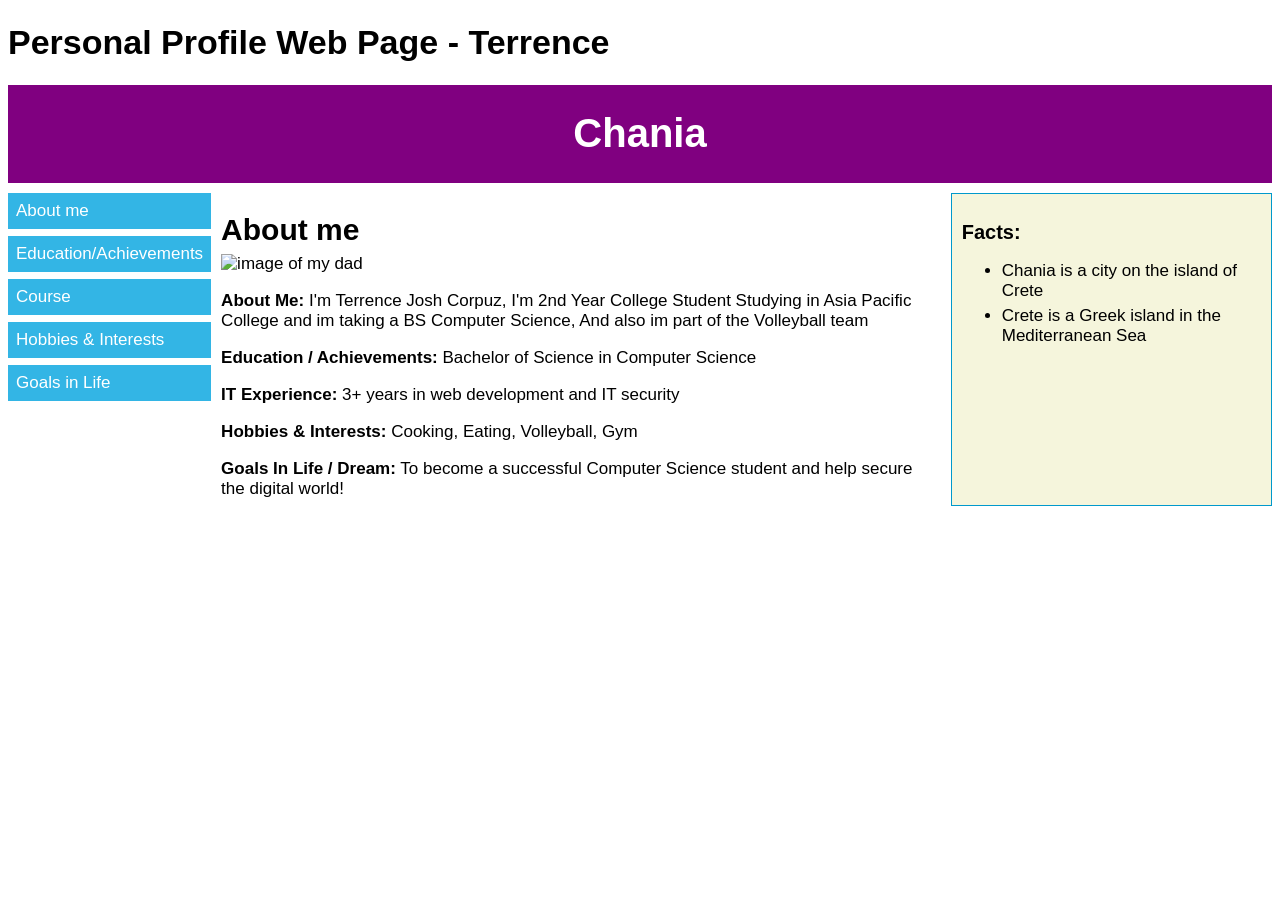
==== introductions/index.html @ 65864deb "updated style" ====
<!DOCTYPE html>
<html lang="en">
<head>
  <meta name="viewport" content="width=device-width, initial-scale=1.0">
  <meta charset="UTF-8">
  <link rel="stylesheet" href="css/rwd.css">
  <title>WEBPROG Introduction</title>
</head>
<body>
  <header>
    <h1 class="center">Personal Profile Web Page - Terrence</h1>
  </header>

  <div class="grid-container">

<div class="header"><h1>Chania</h1></div>

<div class="menu">
  <ul>
    <li>About me</li>
    <li>Education/Achievements</li>
    <li>Course</li>
    <li>Hobbies & Interests</li>
    <li>Goals in Life</li>
  </ul>
</div>

<div class="content">
  <h1>About me</h1>
  <img src="https://media.gettyimages.com/id/1039547504/photo/2018-19-los-angeles-lakers-media-day.jpg?b=1&s=594x594&w=0&k=20&c=VQoe-UYfiyl61bUd9SkUxvu4og2Eyd2HewlKxQmSQYo=" alt="image of my dad" class="profile-image"  width="150" height="150">
  <p><strong>About Me:</strong> I'm Terrence Josh Corpuz, I'm 2nd Year College Student Studying in Asia Pacific College and im taking a BS Computer Science, And also im part of the Volleyball team</p>
    <p><strong>Education / Achievements:</strong> Bachelor of Science in Computer Science</p>
    <p><strong>IT Experience:</strong> 3+ years in web development and IT security</p>
    <p><strong>Hobbies & Interests:</strong> Cooking, Eating, Volleyball, Gym</p>
    <p><strong>Goals In Life / Dream:</strong> To become a successful Computer Science student and help secure the digital world!</p>
    
</div>
<div class="facts">
  <h2>Facts:</h2>
  <ul>
    <li>Chania is a city on the island of Crete</li>
    <li>Crete is a Greek island in the Mediterranean Sea</li>
  </ul>
</div>
  
</div>
</body>
</html>
---- introductions/css/rwd.css ----
* {
  box-sizing: border-box;
}

body {
  font-family: "Lucida Sans", sans-serif;
  font-size: 17px;
}

.grid-container {
  display: grid;
  grid-template-areas:
    'header'
    'menu'
    'main'
    'facts'
    'footer';
  background-color: white;
  gap: 10px;  
}

.header {
  grid-area: header;
  background-color: purple;
  text-align: center;
  color: #ffffff;
}

.header > h1 {
  font-size: 40px;
}

.menu {
  grid-area: menu;
  }
  
.menu ul {
  list-style-type: none;
  margin: 0;
  padding: 0;
}

.menu li {
  padding: 8px;
  margin-bottom: 7px;
  background-color: #33b5e5;
  color: #ffffff;
}

.menu li:hover {
  background-color: #0099cc;
}
  
.content {
  grid-area: main;
}

.content > h1 {
  font-size: 30px;
  margin-bottom: 7px;
}

.content > p {
  margin-bottom: 7px;
}

.facts {
  grid-area: facts;
  border: 1px solid #0099cc;
  background-color: beige;
  padding: 10px;
}

.facts > h2 {
  font-size: 20px;
}

.facts li {
  margin-bottom: 5px;
}

.footer {
  grid-area: footer;
  background-color: #0099cc;
  color: #ffffff;
  text-align: center;
}

@media (min-width: 600px) {
  .header {grid-area: 1 / span 6;}
  .menu {grid-area: 2 / span 1;}
  .content {grid-area: 2 / span 4;}
  .facts {grid-area: 3 / span 6;}
  .footer {grid-area: 4 / span 6;}
}

@media (min-width: 768px) {
  .header {grid-area: 1 / span 6;}
  .menu {grid-area: 2 / span 1;}
  .content {grid-area: 2 / span 4;}
  .facts {grid-area: 2 / span 1;}
  .footer {grid-area: 3 / span 6;}
}
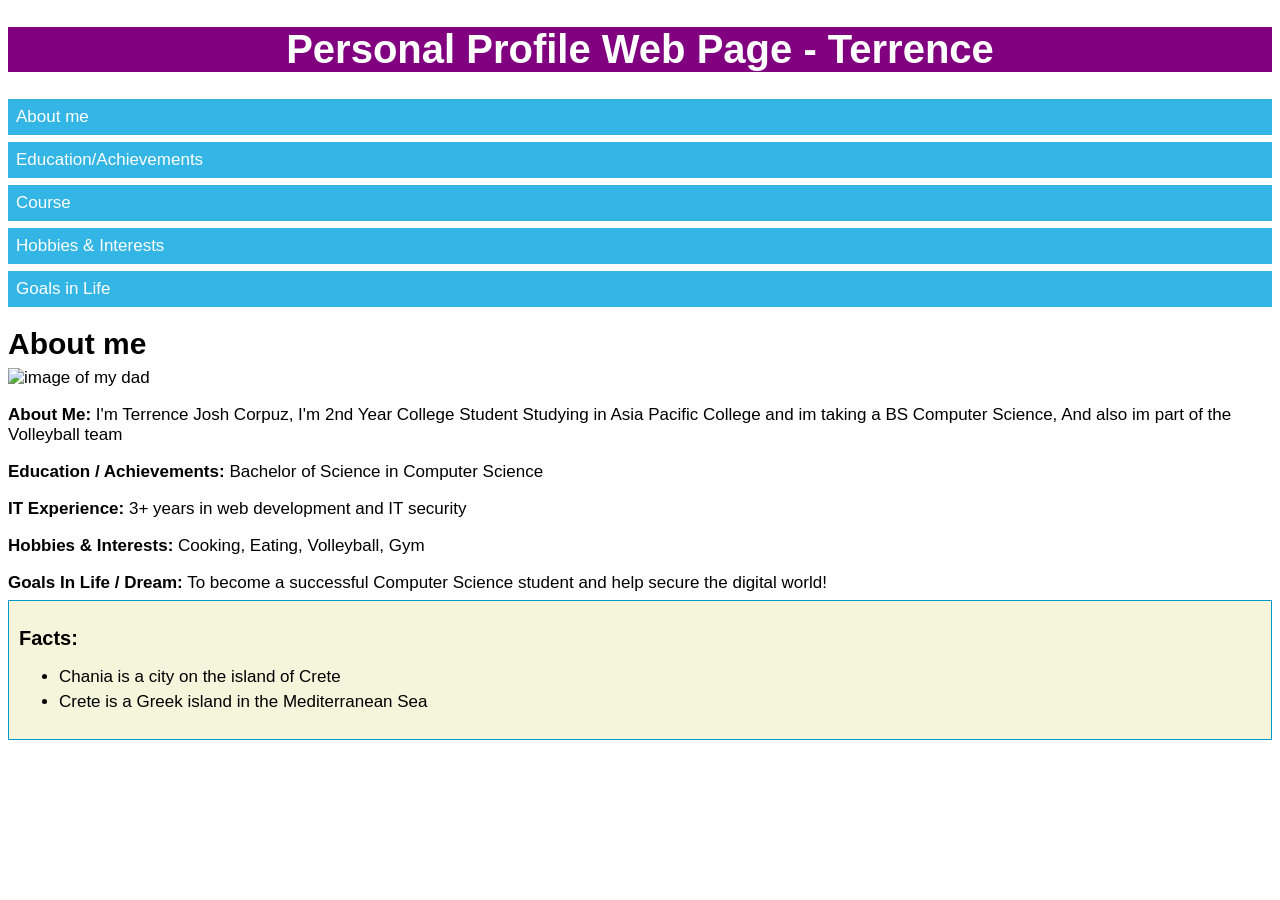
==== commit b0835e19: "updated header and size" ====
--- a/introductions/index.html
+++ b/introductions/index.html
@@ -7,13 +7,8 @@
   <title>WEBPROG Introduction</title>
 </head>
 <body>
-  <header>
-    <h1 class="center">Personal Profile Web Page - Terrence</h1>
-  </header>
 
-  <div class="grid-container">
-
-<div class="header"><h1>Chania</h1></div>
+<div class="header"><h1>Personal Profile Web Page - Terrence</h1></div>
 
 <div class="menu">
   <ul>
@@ -27,7 +22,7 @@
 
 <div class="content">
   <h1>About me</h1>
-  <img src="https://media.gettyimages.com/id/1039547504/photo/2018-19-los-angeles-lakers-media-day.jpg?b=1&s=594x594&w=0&k=20&c=VQoe-UYfiyl61bUd9SkUxvu4og2Eyd2HewlKxQmSQYo=" alt="image of my dad" class="profile-image"  width="150" height="150">
+  <img src="https://media.gettyimages.com/id/1039547504/photo/2018-19-los-angeles-lakers-media-day.jpg?b=1&s=594x594&w=0&k=20&c=VQoe-UYfiyl61bUd9SkUxvu4og2Eyd2HewlKxQmSQYo=" alt="image of my dad" class="profile-image"  width="250" height="300">
   <p><strong>About Me:</strong> I'm Terrence Josh Corpuz, I'm 2nd Year College Student Studying in Asia Pacific College and im taking a BS Computer Science, And also im part of the Volleyball team</p>
     <p><strong>Education / Achievements:</strong> Bachelor of Science in Computer Science</p>
     <p><strong>IT Experience:</strong> 3+ years in web development and IT security</p>
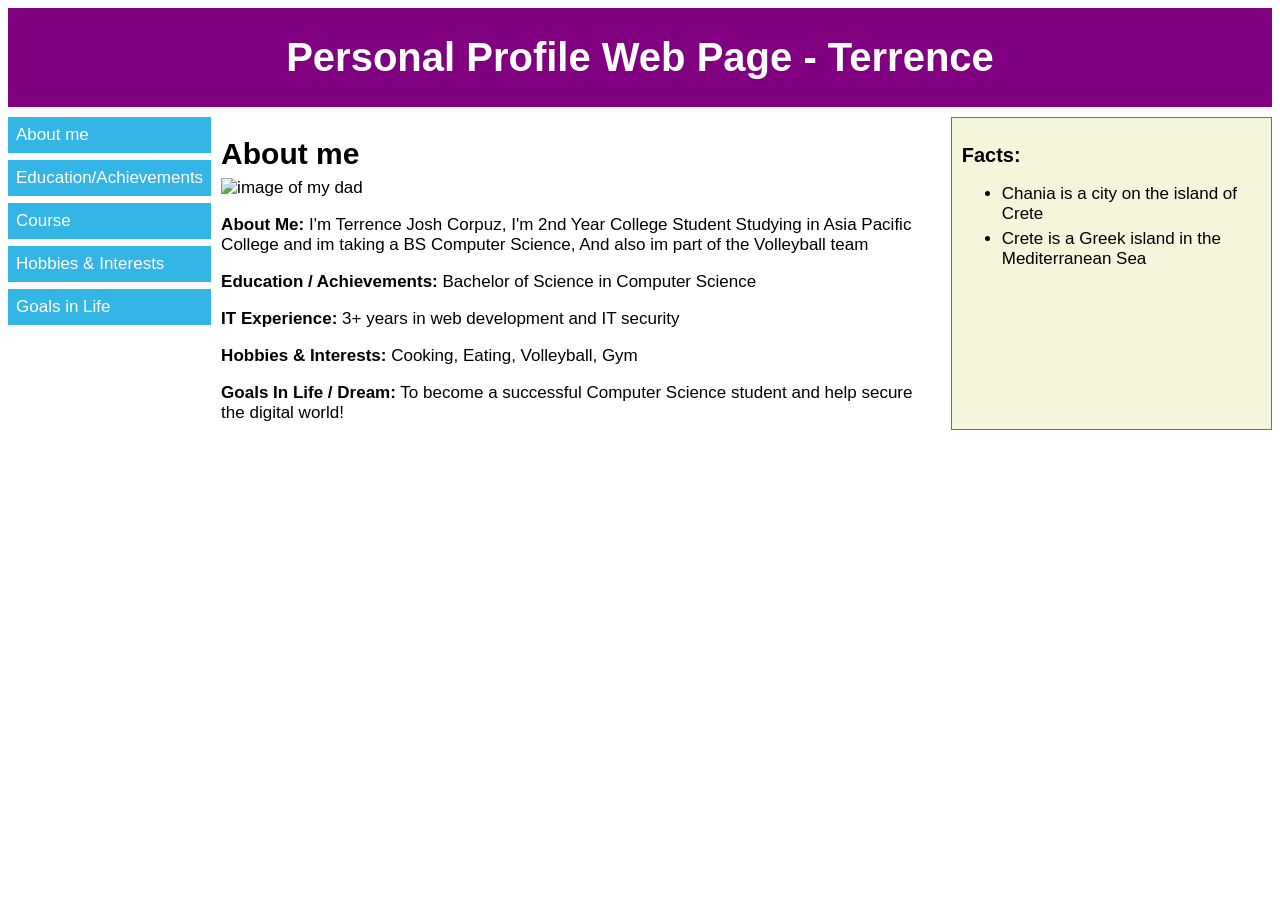
==== commit 786cbdd2: "updated container" ====
--- a/introductions/index.html
+++ b/introductions/index.html
@@ -7,6 +7,8 @@
   <title>WEBPROG Introduction</title>
 </head>
 <body>
+
+  <div class="grid-container">
 
 <div class="header"><h1>Personal Profile Web Page - Terrence</h1></div>
 
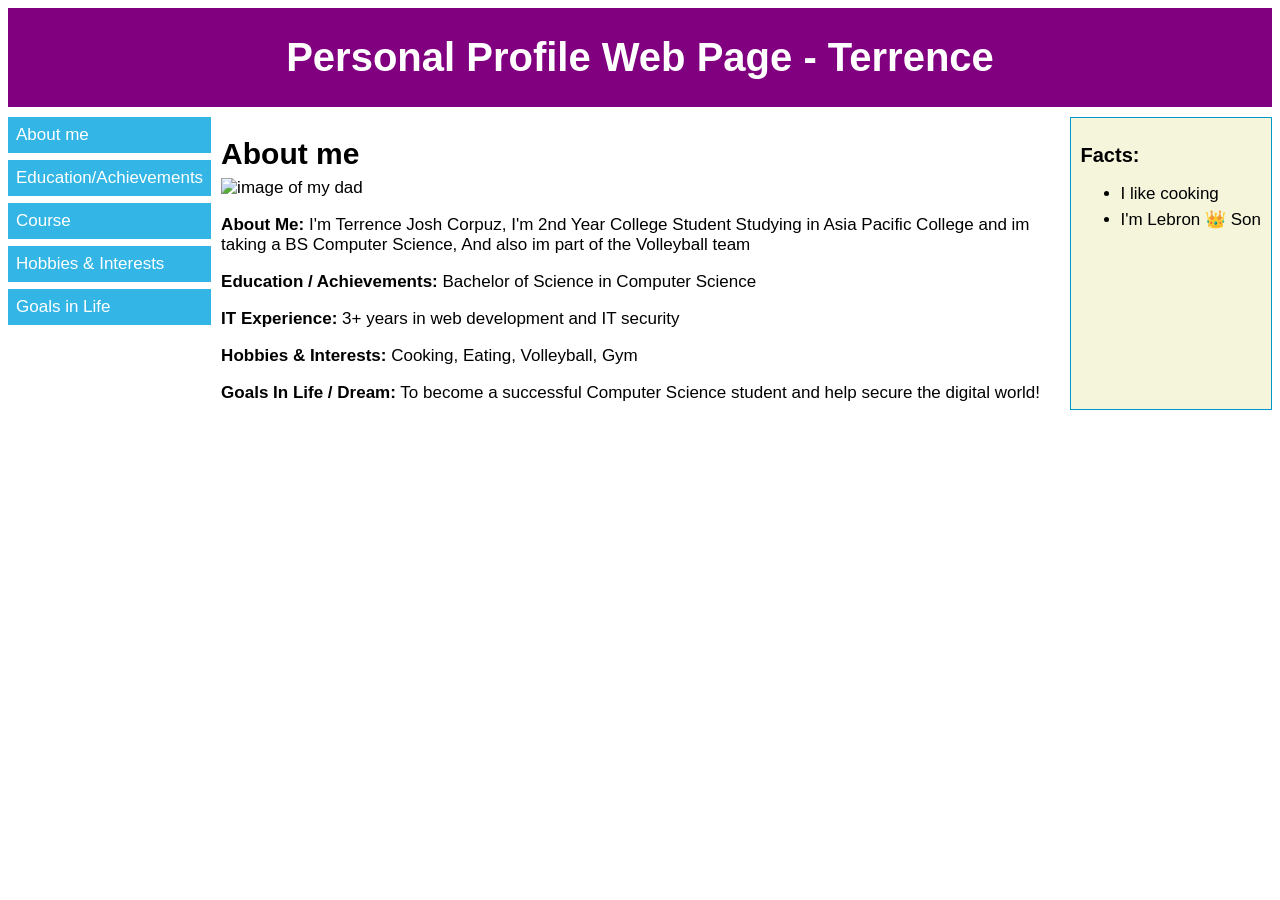
==== commit 2824445e: "update Facts" ====
--- a/introductions/index.html
+++ b/introductions/index.html
@@ -35,8 +35,8 @@
 <div class="facts">
   <h2>Facts:</h2>
   <ul>
-    <li>Chania is a city on the island of Crete</li>
-    <li>Crete is a Greek island in the Mediterranean Sea</li>
+    <li>I like cooking</li>
+    <li>I'm Lebron 👑 Son</li>
   </ul>
 </div>
   
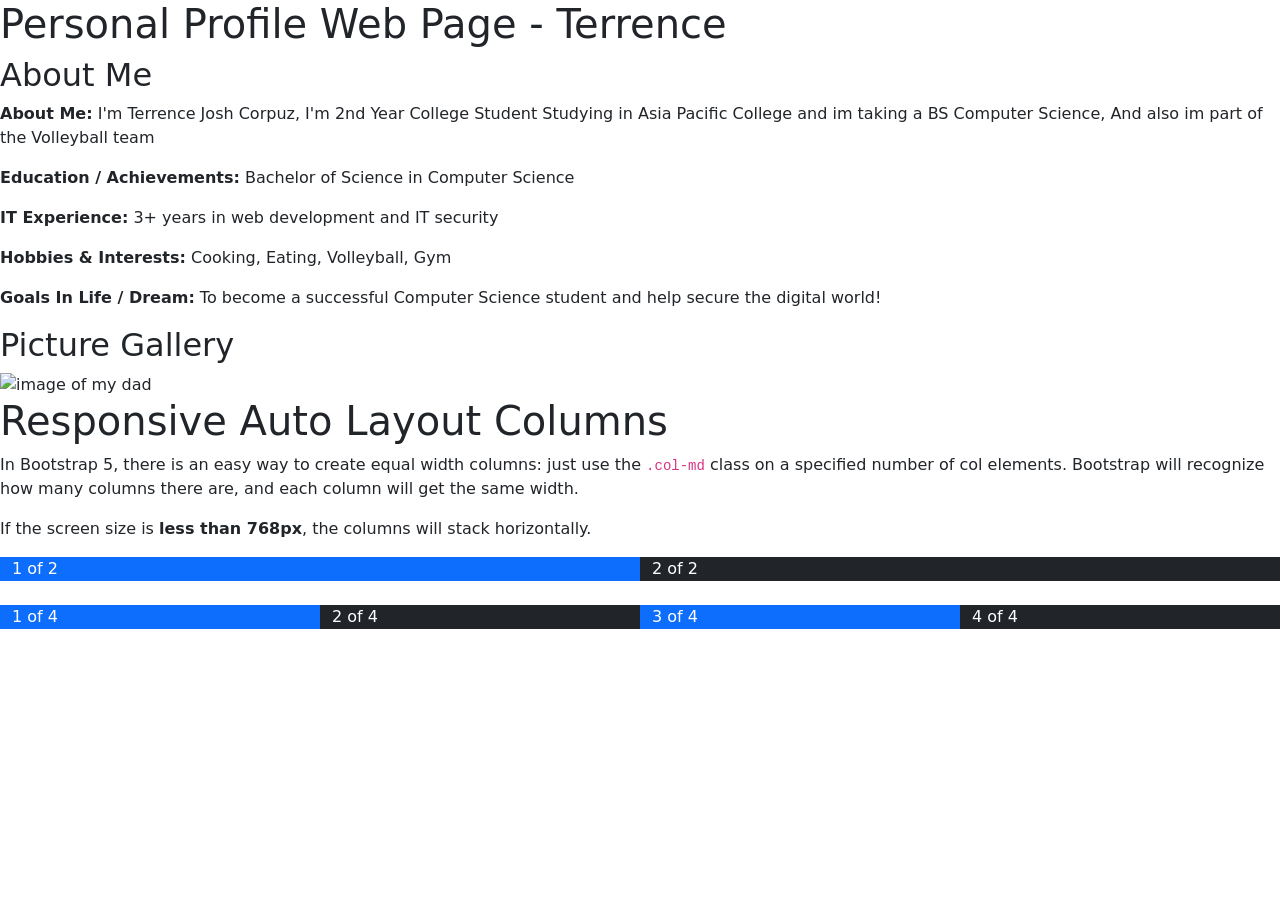
==== commit bbfbf07b: "Added bootstrap5" ====
--- a/introductions/index.html
+++ b/introductions/index.html
@@ -1,45 +1,51 @@
 <!DOCTYPE html>
 <html lang="en">
 <head>
-  <meta name="viewport" content="width=device-width, initial-scale=1.0">
-  <meta charset="UTF-8">
-  <link rel="stylesheet" href="css/rwd.css">
-  <title>WEBPROG Introduction</title>
+  <title>WebProg SF241</title>
+  <meta charset="utf-8">
+  <meta name="viewport" content="width=device-width, initial-scale=1">
+  <link href="https://cdn.jsdelivr.net/npm/bootstrap@5.3.3/dist/css/bootstrap.min.css" rel="stylesheet">
+  <script src="https://cdn.jsdelivr.net/npm/bootstrap@5.3.3/dist/js/bootstrap.bundle.min.js"></script>
 </head>
 <body>
+  <header>
+    <h1 class="center">Personal Profile Web Page - Terrence</h1>
+  </header>
 
-  <div class="grid-container">
-
-<div class="header"><h1>Personal Profile Web Page - Terrence</h1></div>
-
-<div class="menu">
-  <ul>
-    <li>About me</li>
-    <li>Education/Achievements</li>
-    <li>Course</li>
-    <li>Hobbies & Interests</li>
-    <li>Goals in Life</li>
-  </ul>
-</div>
-
-<div class="content">
-  <h1>About me</h1>
-  <img src="https://media.gettyimages.com/id/1039547504/photo/2018-19-los-angeles-lakers-media-day.jpg?b=1&s=594x594&w=0&k=20&c=VQoe-UYfiyl61bUd9SkUxvu4og2Eyd2HewlKxQmSQYo=" alt="image of my dad" class="profile-image"  width="250" height="300">
-  <p><strong>About Me:</strong> I'm Terrence Josh Corpuz, I'm 2nd Year College Student Studying in Asia Pacific College and im taking a BS Computer Science, And also im part of the Volleyball team</p>
+  <section class="content">
+    <h2>About Me</h2>
+    <p><strong>About Me:</strong> I'm Terrence Josh Corpuz, I'm 2nd Year College Student Studying in Asia Pacific College and im taking a BS Computer Science, And also im part of the Volleyball team</p>
     <p><strong>Education / Achievements:</strong> Bachelor of Science in Computer Science</p>
     <p><strong>IT Experience:</strong> 3+ years in web development and IT security</p>
     <p><strong>Hobbies & Interests:</strong> Cooking, Eating, Volleyball, Gym</p>
     <p><strong>Goals In Life / Dream:</strong> To become a successful Computer Science student and help secure the digital world!</p>
-    
+  </section>
+
+  <section class="gallery">
+    <h2>Picture Gallery</h2>
+    <img src="https://media.gettyimages.com/id/1039547504/photo/2018-19-los-angeles-lakers-media-day.jpg?b=1&s=594x594&w=0&k=20&c=VQoe-UYfiyl61bUd9SkUxvu4og2Eyd2HewlKxQmSQYo=" alt="image of my dad" class="profile-image">
+
+      <h1>Responsive Auto Layout Columns</h1>
+  <p>In Bootstrap 5, there is an easy way to create equal width columns: just use the <code>.col-md</code> class on a specified number of col elements. Bootstrap will recognize how many columns there are, and each column will get the same width.</p>
+  <p>If the screen size is <strong>less than 768px</strong>, the columns will stack horizontally.</p>
+  <div class="container-fluid">
+    <div class="row">
+      <div class="col-md bg-primary text-white">1 of 2</div>
+      <div class="col-md bg-dark text-white">2 of 2</div>
+    </div>  
+  </div>
+  <br>
+  
+  <div class="container-fluid">
+    <div class="row">
+      <div class="col-md bg-primary text-white">1 of 4</div>
+      <div class="col-md bg-dark text-white">2 of 4</div>
+      <div class="col-md bg-primary text-white">3 of 4</div>
+      <div class="col-md bg-dark text-white">4 of 4</div>
+    </div>  
+  </div>
 </div>
-<div class="facts">
-  <h2>Facts:</h2>
-  <ul>
-    <li>I like cooking</li>
-    <li>I'm Lebron 👑 Son</li>
-  </ul>
-</div>
-  
-</div>
+
+  </section>
 </body>
 </html>
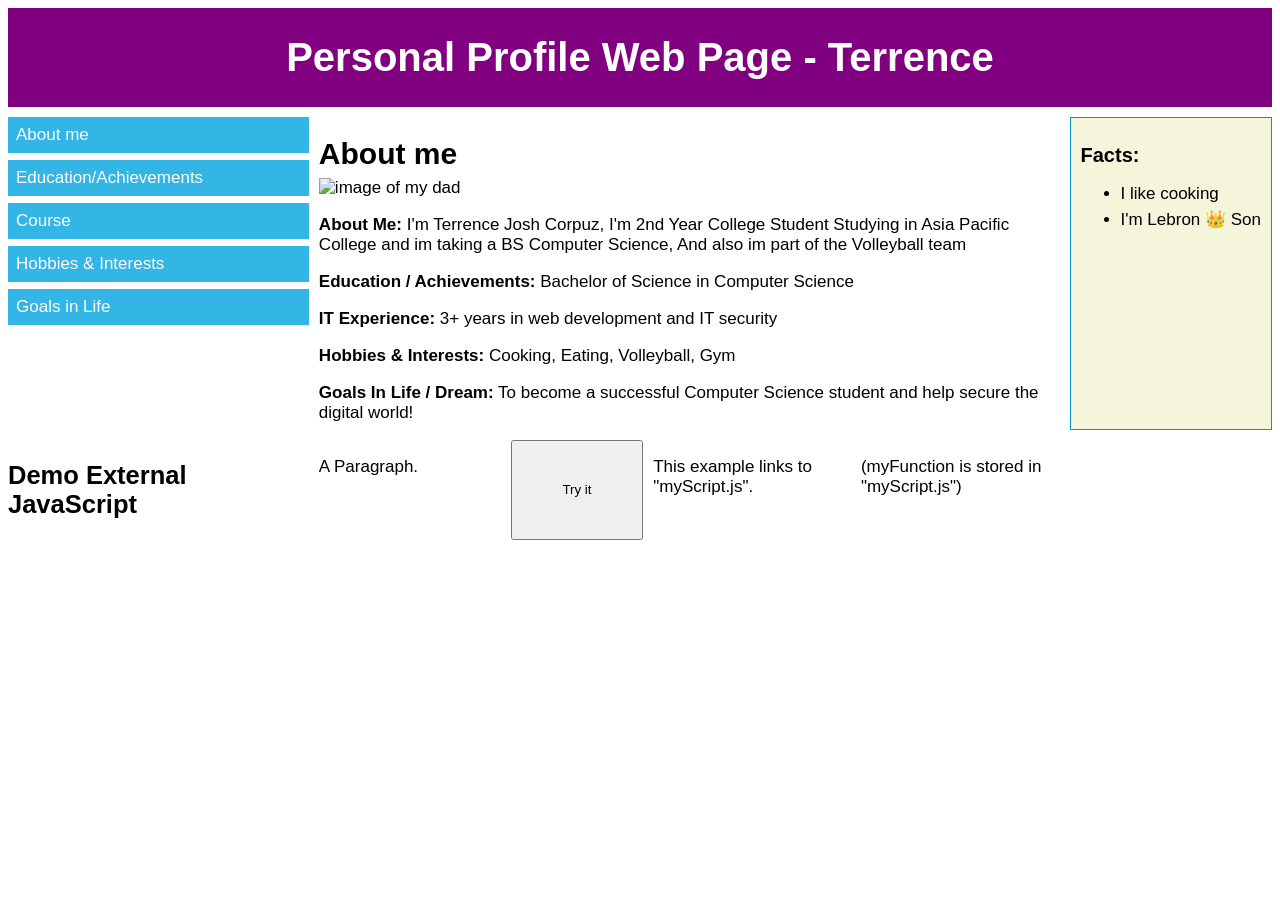
==== commit 881e6582: "Added external javascript to homepage" ====
--- a/introductions/index.html
+++ b/introductions/index.html
@@ -1,51 +1,56 @@
 <!DOCTYPE html>
 <html lang="en">
 <head>
-  <title>WebProg SF241</title>
-  <meta charset="utf-8">
-  <meta name="viewport" content="width=device-width, initial-scale=1">
-  <link href="https://cdn.jsdelivr.net/npm/bootstrap@5.3.3/dist/css/bootstrap.min.css" rel="stylesheet">
-  <script src="https://cdn.jsdelivr.net/npm/bootstrap@5.3.3/dist/js/bootstrap.bundle.min.js"></script>
+  <meta name="viewport" content="width=device-width, initial-scale=1.0">
+  <meta charset="UTF-8">
+  <link rel="stylesheet" href="css/rwd.css">
+  <title>WEBPROG Introduction</title>
 </head>
 <body>
-  <header>
-    <h1 class="center">Personal Profile Web Page - Terrence</h1>
-  </header>
 
-  <section class="content">
-    <h2>About Me</h2>
-    <p><strong>About Me:</strong> I'm Terrence Josh Corpuz, I'm 2nd Year College Student Studying in Asia Pacific College and im taking a BS Computer Science, And also im part of the Volleyball team</p>
+  <div class="grid-container">
+
+<div class="header"><h1>Personal Profile Web Page - Terrence</h1></div>
+
+<div class="menu">
+  <ul>
+    <li>About me</li>
+    <li>Education/Achievements</li>
+    <li>Course</li>
+    <li>Hobbies & Interests</li>
+    <li>Goals in Life</li>
+  </ul>
+</div>
+
+<div class="content">
+  <h1>About me</h1>
+  <img src="https://media.gettyimages.com/id/1039547504/photo/2018-19-los-angeles-lakers-media-day.jpg?b=1&s=594x594&w=0&k=20&c=VQoe-UYfiyl61bUd9SkUxvu4og2Eyd2HewlKxQmSQYo=" alt="image of my dad" class="profile-image"  width="250" height="300">
+  <p><strong>About Me:</strong> I'm Terrence Josh Corpuz, I'm 2nd Year College Student Studying in Asia Pacific College and im taking a BS Computer Science, And also im part of the Volleyball team</p>
     <p><strong>Education / Achievements:</strong> Bachelor of Science in Computer Science</p>
     <p><strong>IT Experience:</strong> 3+ years in web development and IT security</p>
     <p><strong>Hobbies & Interests:</strong> Cooking, Eating, Volleyball, Gym</p>
     <p><strong>Goals In Life / Dream:</strong> To become a successful Computer Science student and help secure the digital world!</p>
-  </section>
+    
+</div>
+<div class="facts">
+  <h2>Facts:</h2>
+  <ul>
+    <li>I like cooking</li>
+    <li>I'm Lebron 👑 Son</li>
+  </ul>
+</div>
+  
+<h2>Demo External JavaScript</h2>
 
-  <section class="gallery">
-    <h2>Picture Gallery</h2>
-    <img src="https://media.gettyimages.com/id/1039547504/photo/2018-19-los-angeles-lakers-media-day.jpg?b=1&s=594x594&w=0&k=20&c=VQoe-UYfiyl61bUd9SkUxvu4og2Eyd2HewlKxQmSQYo=" alt="image of my dad" class="profile-image">
+<p id="demo">A Paragraph.</p>
 
-      <h1>Responsive Auto Layout Columns</h1>
-  <p>In Bootstrap 5, there is an easy way to create equal width columns: just use the <code>.col-md</code> class on a specified number of col elements. Bootstrap will recognize how many columns there are, and each column will get the same width.</p>
-  <p>If the screen size is <strong>less than 768px</strong>, the columns will stack horizontally.</p>
-  <div class="container-fluid">
-    <div class="row">
-      <div class="col-md bg-primary text-white">1 of 2</div>
-      <div class="col-md bg-dark text-white">2 of 2</div>
-    </div>  
-  </div>
-  <br>
-  
-  <div class="container-fluid">
-    <div class="row">
-      <div class="col-md bg-primary text-white">1 of 4</div>
-      <div class="col-md bg-dark text-white">2 of 4</div>
-      <div class="col-md bg-primary text-white">3 of 4</div>
-      <div class="col-md bg-dark text-white">4 of 4</div>
-    </div>  
-  </div>
+<button type="button" onclick="myFunction()">Try it</button>
+
+<p>This example links to "myScript.js".</p>
+<p>(myFunction is stored in "myScript.js")</p>
+
+<script src="js/myScript.js"></script>
+
 </div>
-
-  </section>
 </body>
 </html>
--- a/introductions/css/rwd.css
+++ b/introductions/css/rwd.css
@@ -0,0 +1,104 @@
+
+* {
+  box-sizing: border-box;
+}
+
+body {
+  font-family: "Lucida Sans", sans-serif;
+  font-size: 17px;
+}
+
+.grid-container {
+  display: grid;
+  grid-template-areas:
+    'header'
+    'menu'
+    'main'
+    'facts'
+    'footer';
+  background-color: white;
+  gap: 10px;  
+}
+
+.header {
+  grid-area: header;
+  background-color: purple;
+  text-align: center;
+  color: #ffffff;
+}
+
+.header > h1 {
+  font-size: 40px;
+}
+
+.menu {
+  grid-area: menu;
+  }
+  
+.menu ul {
+  list-style-type: none;
+  margin: 0;
+  padding: 0;
+}
+
+.menu li {
+  padding: 8px;
+  margin-bottom: 7px;
+  background-color: #33b5e5;
+  color: #ffffff;
+}
+
+.menu li:hover {
+  background-color: #0099cc;
+}
+  
+.content {
+  grid-area: main;
+}
+
+.content > h1 {
+  font-size: 30px;
+  margin-bottom: 7px;
+}
+
+.content > p {
+  margin-bottom: 7px;
+}
+
+.facts {
+  grid-area: facts;
+  border: 1px solid #0099cc;
+  background-color: beige;
+  padding: 10px;
+}
+
+.facts > h2 {
+  font-size: 20px;
+}
+
+.facts li {
+  margin-bottom: 5px;
+}
+
+.footer {
+  grid-area: footer;
+  background-color: #0099cc;
+  color: #ffffff;
+  text-align: center;
+}
+
+@media (min-width: 600px) {
+  .header {grid-area: 1 / span 6;}
+  .menu {grid-area: 2 / span 1;}
+  .content {grid-area: 2 / span 4;}
+  .facts {grid-area: 3 / span 6;}
+  .footer {grid-area: 4 / span 6;}
+}
+
+@media (min-width: 768px) {
+  .header {grid-area: 1 / span 6;}
+  .menu {grid-area: 2 / span 1;}
+  .content {grid-area: 2 / span 4;}
+  .facts {grid-area: 2 / span 1;}
+  .footer {grid-area: 3 / span 6;}
+}
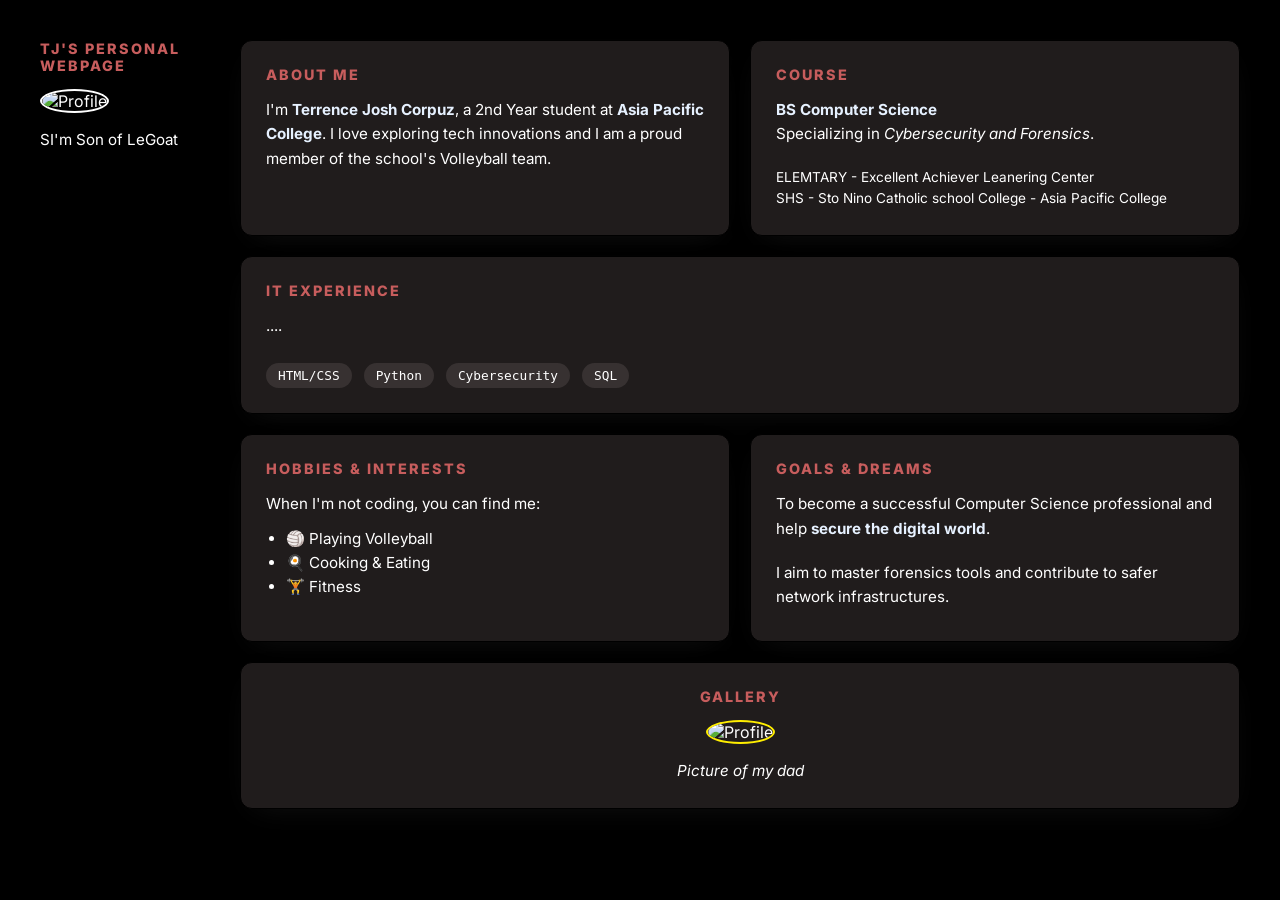
==== commit d573eb95: "Added some pictures and updated my bootsrap designs" ====
--- a/introductions/index.html
+++ b/introductions/index.html
@@ -1,56 +1,74 @@
 <!DOCTYPE html>
 <html lang="en">
 <head>
-  <meta name="viewport" content="width=device-width, initial-scale=1.0">
-  <meta charset="UTF-8">
-  <link rel="stylesheet" href="css/rwd.css">
-  <title>WEBPROG Introduction</title>
+    <meta charset="UTF-8">
+    <meta name="viewport" content="width=device-width, initial-scale=1.0">
+    <title>Terrence Josh Corpuz - Profile</title>
+    
+    <link rel="stylesheet" href="css/style.css">
 </head>
 <body>
 
-  <div class="grid-container">
+    <div class="row">
+            <h2>Tj's Personal WebPage </h2>
+                 <img src="tj1x1.jpg" alt="Profile" class="profile-img2">
+            <p> SI'm Son of LeGoat </p>
 
-<div class="header"><h1>Personal Profile Web Page - Terrence</h1></div>
+        </div>
 
-<div class="menu">
-  <ul>
-    <li>About me</li>
-    <li>Education/Achievements</li>
-    <li>Course</li>
-    <li>Hobbies & Interests</li>
-    <li>Goals in Life</li>
-  </ul>
-</div>
+    <div class="grid-container">
+        <div class="card">
+            <h2>About Me</h2>
+            <p>I'm <strong>Terrence Josh Corpuz</strong>, a 2nd Year student at <strong>Asia Pacific College</strong>. I love exploring tech innovations and I am a proud member of the school's Volleyball team.</p>
+        </div>
 
-<div class="content">
-  <h1>About me</h1>
-  <img src="https://media.gettyimages.com/id/1039547504/photo/2018-19-los-angeles-lakers-media-day.jpg?b=1&s=594x594&w=0&k=20&c=VQoe-UYfiyl61bUd9SkUxvu4og2Eyd2HewlKxQmSQYo=" alt="image of my dad" class="profile-image"  width="250" height="300">
-  <p><strong>About Me:</strong> I'm Terrence Josh Corpuz, I'm 2nd Year College Student Studying in Asia Pacific College and im taking a BS Computer Science, And also im part of the Volleyball team</p>
-    <p><strong>Education / Achievements:</strong> Bachelor of Science in Computer Science</p>
-    <p><strong>IT Experience:</strong> 3+ years in web development and IT security</p>
-    <p><strong>Hobbies & Interests:</strong> Cooking, Eating, Volleyball, Gym</p>
-    <p><strong>Goals In Life / Dream:</strong> To become a successful Computer Science student and help secure the digital world!</p>
-    
-</div>
-<div class="facts">
-  <h2>Facts:</h2>
-  <ul>
-    <li>I like cooking</li>
-    <li>I'm Lebron 👑 Son</li>
-  </ul>
-</div>
-  
-<h2>Demo External JavaScript</h2>
+        <div class="card">
+            <h2>Course</h2>
+            <p><strong>BS Computer Science</strong></p>
+            <p>Specializing in <em>Cybersecurity and Forensics</em>.</p>
+            <br>
+            <p style="font-size: 0.85rem"> ELEMTARY - Excellent Achiever Leanering Center
+                <br> SHS - Sto Nino Catholic school
+                College - Asia Pacific College 
+            </p>
+        </div>
 
-<p id="demo">A Paragraph.</p>
+        <div class="card full-width">
+            <h2>IT Experience</h2>
+            <p>....</p>
+            
+            <div style="margin-top: 15px;">
+                <span class="skill-tag">HTML/CSS</span>
+                <span class="skill-tag">Python</span>
+                <span class="skill-tag">Cybersecurity</span>
+                <span class="skill-tag">SQL</span>
+            </div>
+        </div>
 
-<button type="button" onclick="myFunction()">Try it</button>
+        <div class="card">
+            <h2>Hobbies & Interests</h2>
+            <p>When I'm not coding, you can find me:</p>
+            <ul style="padding-left: 20px; margin-top: 10px; color: #000000;">
+                <li>🏐 Playing Volleyball</li>
+                <li>🍳 Cooking & Eating</li>
+                <li>🏋️  Fitness</li>
+            </ul>
+        </div>
 
-<p>This example links to "myScript.js".</p>
-<p>(myFunction is stored in "myScript.js")</p>
+        <div class="card">
+            <h2>Goals & Dreams</h2>
+            <p>To become a successful Computer Science professional and help <strong>secure the digital world</strong>.</p>
+            <br>
+            <p>I aim to master forensics tools and contribute to safer network infrastructures.</p>
+        </div>
 
-<script src="js/myScript.js"></script>
+        <div class="card full-width" style="text-align: center;">
+            <h2>Gallery</h2>
+            <img src="https://media.gettyimages.com/id/1039547504/photo/2018-19-los-angeles-lakers-media-day.jpg?b=1&s=594x594&w=0&k=20&c=VQoe-UYfiyl61bUd9SkUxvu4og2Eyd2HewlKxQmSQYo=" alt="Profile" class="profile-img">
+            <p><em>Picture of my dad</em></p>
+        </div>
 
-</div>
+    </div>
+
 </body>
-</html>
+</html>
--- a/introductions/css/style.css
+++ b/introductions/css/style.css
@@ -0,0 +1,101 @@
+@import url('https://fonts.googleapis.com/css2?family=Inter:wght@300;400;600;800&display=swap');
+
+body {
+    background-color: #000000; 
+    color: #ffffff;
+    font-family: 'Inter', sans-serif;
+    margin: 0;
+    padding: 40px;
+    display: flex;
+    justify-content: center;
+}
+
+.grid-container {
+    display: grid;
+    grid-template-columns: 1fr 1fr;
+    gap: 20px;
+    max-width: 1000px;
+    width: 100%;
+}
+
+
+.card {
+    background: rgba(46, 41, 41, 0.699);
+    border: 1px solid #000000;
+    border-radius: 12px;
+    padding: 25px;
+    box-shadow: 0 10px 30px -15px rgba(56, 56, 56, 0.377);
+    backdrop-filter: blur(5px); /* Glass effect */
+    transition: transform 0.3s ease, border-color 0.3s ease;
+}
+
+.card:hover {
+    transform: translateY(-5px);
+    border-color: #f1f8f8; 
+}
+
+
+h2 {
+    color: #c75d5d; 
+    font-size: 0.9rem;
+    text-transform: uppercase;
+    letter-spacing: 2px;
+    margin-top: 0;
+    margin-bottom: 15px;
+    font-weight: 800;
+}
+
+p, li {
+    font-size: 0.95rem;
+    line-height: 1.6;
+    color: #ffffff; 
+    margin: 0;
+}
+
+strong {
+    color: #e6f1ff; 
+}
+
+.full-width {
+    grid-column: span 2;
+}
+
+.skill-tag {
+    display: inline-block;
+    background-color: rgba(255, 234, 234, 0.1);
+    color: #ffffff;
+    padding: 5px 12px;
+    border-radius: 20px;
+    font-size: 0.8rem;
+    margin-right: 8px;
+    margin-top: 10px;
+    font-family: monospace;
+}
+
+
+.profile-img {
+    width: 100px;
+    height: 100px;
+    object-fit: cover;
+    border-radius: 70%;
+    border: 2px solid #ffee00;
+    margin-bottom: 15px;
+}
+
+.profile-img2 {
+    width: 100px;
+    height: 100px;
+    object-fit: cover;
+    border-radius: 70%;
+    border: 2px solid #ffffff;
+    margin-bottom: 15px;
+}
+
+@media (max-width: 768px) {
+    .grid-container {
+        grid-template-columns: 1fr;
+    }
+    .full-width {
+        grid-column: span 1;
+    }
+}
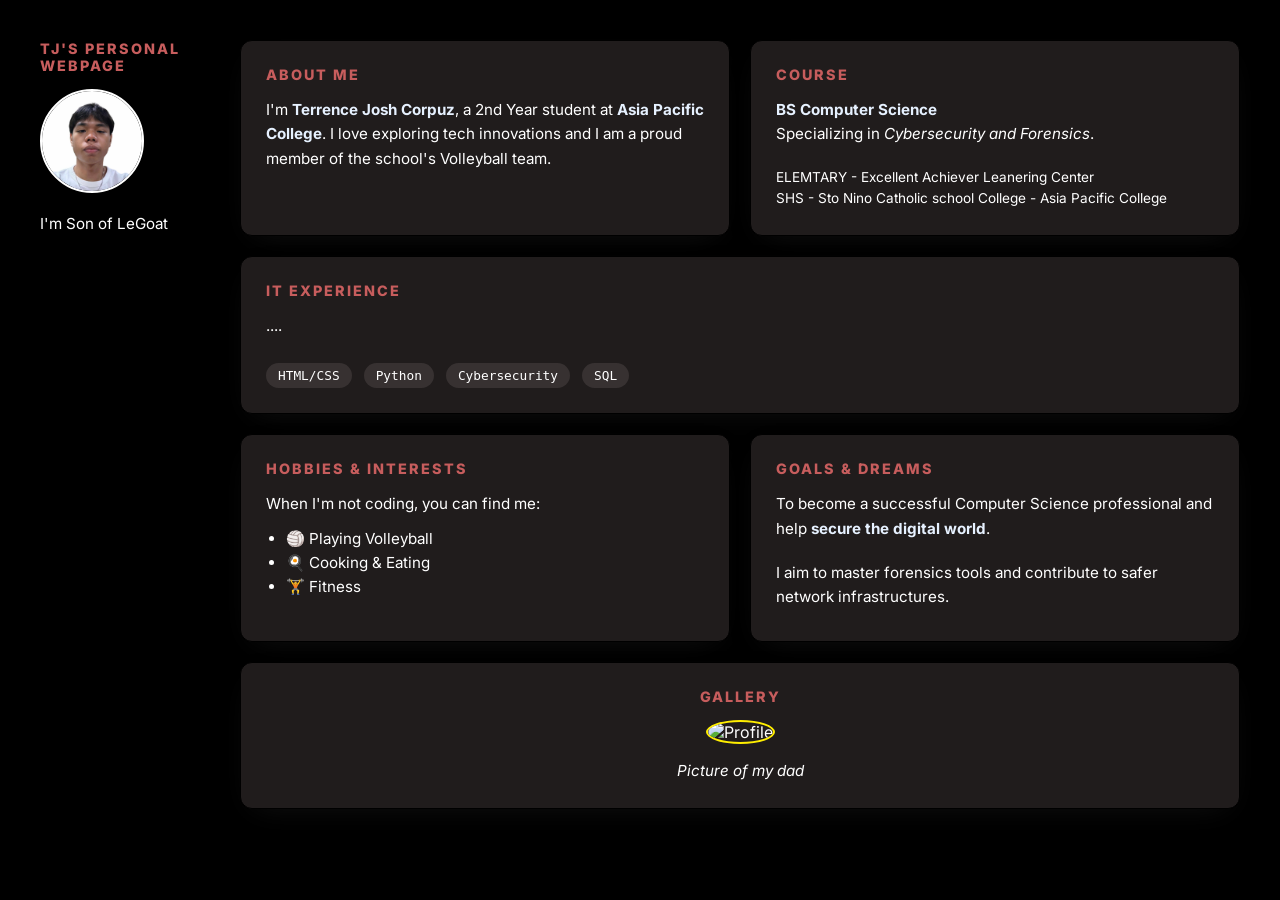
==== commit 361fb39a: "updated" ====
--- a/introductions/index.html
+++ b/introductions/index.html
@@ -12,7 +12,7 @@
     <div class="row">
             <h2>Tj's Personal WebPage </h2>
                  <img src="tj1x1.jpg" alt="Profile" class="profile-img2">
-            <p> SI'm Son of LeGoat </p>
+            <p> I'm Son of LeGoat </p>
 
         </div>
 
